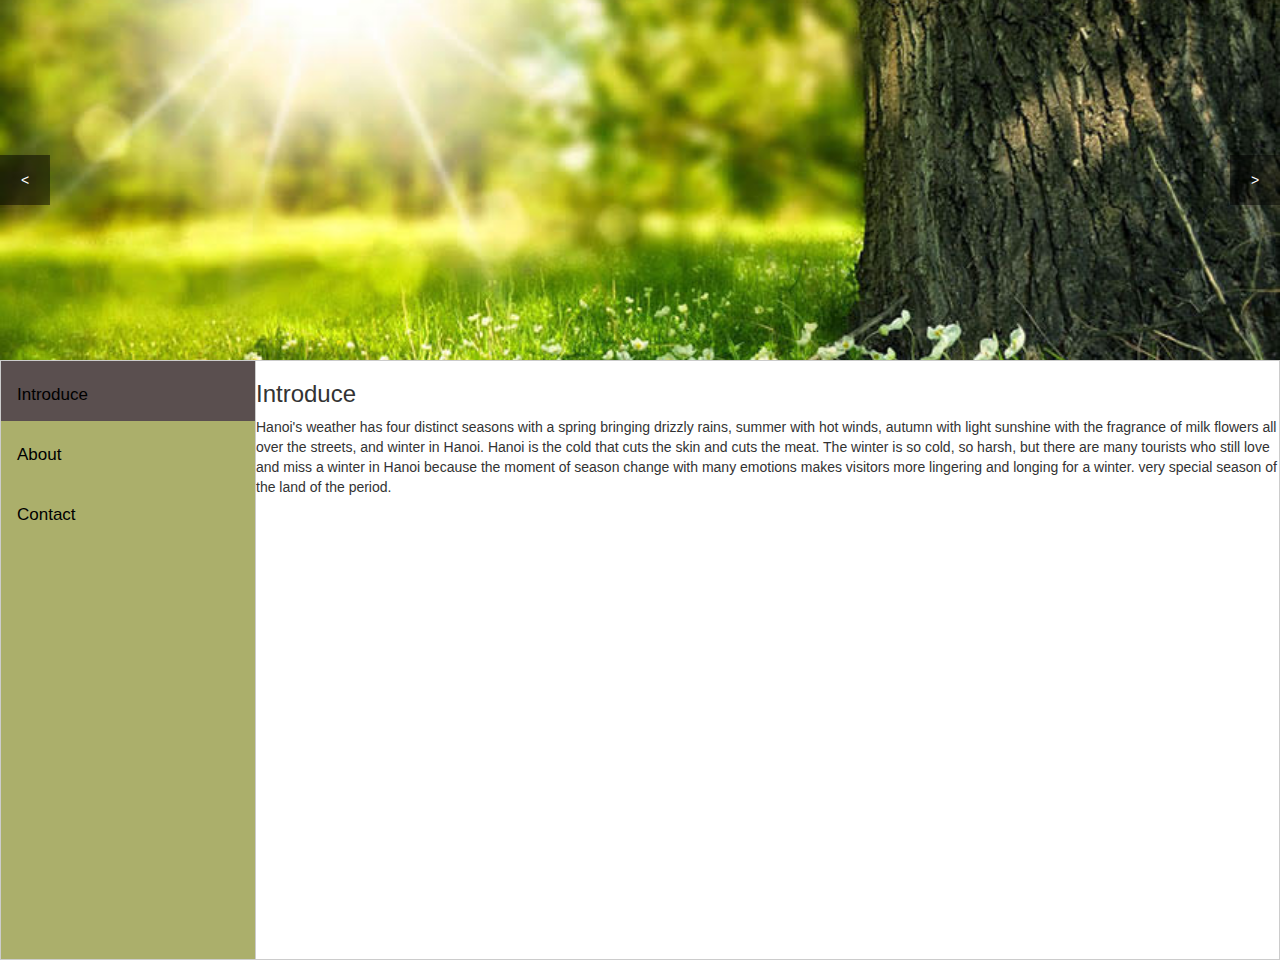
==== index.html @ c47d514f "layout blog" ====
<!DOCTYPE html>
<html lang="en">
  <head>
    <title>Blog</title>
    <meta charset="utf-8" />
    <meta name="viewport" content="width=device-width, initial-scale=1" />
    <link
      rel="stylesheet"
      href="https://maxcdn.bootstrapcdn.com/bootstrap/3.4.1/css/bootstrap.min.css"
    />
    <script src="https://ajax.googleapis.com/ajax/libs/jquery/3.6.3/jquery.min.js"></script>
    <script src="https://maxcdn.bootstrapcdn.com/bootstrap/3.4.1/js/bootstrap.min.js"></script>
    <link rel="stylesheet" href="index.css" />
  </head>
  <body>
    <div class="carousel-container">
      <div class="carousel">
        <img src="./img/img1.jpeg" alt="img1...." />
        <img src="./img/img2.jpeg" alt="img2...." />
        <img src="./img/img3.jpeg" alt="img3...." />
        <img src="./img/img4.jpeg" alt="img4...." />
      </div>
      <button class="prev-button">&lt;</button>
      <button class="next-button">&gt;</button>
    </div>
    <div class="tab">
      <button
        class="tablinks"
        onclick="openCity(event, 'London')"
        id="defaultOpen1"
      >
        Introduce
      </button>
      <button class="tablinks" onclick="openCity(event, 'Paris')">About</button>
      <button class="tablinks" onclick="openCity(event, 'Tokyo')">
        Contact
      </button>
    </div>

    <div id="London" class="tabcontent-veritical">
      <h3>Introduce</h3>
      <p>
        Hanoi's weather has four distinct seasons with a spring bringing drizzly
        rains, summer with hot winds, autumn with light sunshine with the
        fragrance of milk flowers all over the streets, and winter in Hanoi.
        Hanoi is the cold that cuts the skin and cuts the meat. The winter is so
        cold, so harsh, but there are many tourists who still love and miss a
        winter in Hanoi because the moment of season change with many emotions
        makes visitors more lingering and longing for a winter. very special
        season of the land of the period.
      </p>
    </div>

    <div id="Paris" class="tabcontent-veritical">
      <span>
        <button class="tablink" onclick="openPage('Home', this, '#C41E3A')">
          Spring
        </button>
        <button
          class="tablink"
          onclick="openPage('News', this, '#C41E3A')"
          id="defaultOpen2"
        >
          Summer
        </button>
        <button class="tablink" onclick="openPage('Contact', this, '#C41E3A')">
          Autumn
        </button>
        <button class="tablink" onclick="openPage('About', this, '#C41E3A')">
          Winter
        </button>

        <div id="Home" class="tabcontent">
          <h3>Spring</h3>
          <p>
            Spring is the season that everyone looks forward to. This is the
            season of trees sprouting buds full of life. The weather is a bit
            cold and sometimes a little drizzly. Drops of water glistening on
            the leaves. Birds chirping to welcome the new day. In the spring, my
            family often cleans the house to prepare for Tet
          </p>
        </div>

        <div id="News" class="tabcontent">
          <h3>Summer</h3>
          <p>
            Summer is one of the four commonly recognized seasons in temperate
            and subarctic regions. Summer is the hottest season of the year and
            it happens sometime after spring and before autumn. On the summer
            solstice, the day is the longest and the night the shortest, and
            from after the solstice the length of the day begins to decrease.
          </p>
        </div>

        <div id="Contact" class="tabcontent">
          <h3>Autumn</h3>
          <p>
            Autumn is the season in which most crops are harvested and deciduous
            trees lose their leaves. It is also the season in which daylight
            gets shorter and colder (especially at high latitudes). In temperate
            regions, rainfall is also gradually increasing in some areas.
          </p>
        </div>

        <div id="About" class="tabcontent">
          <h3>Winter</h3>
          <p>
            On the days when the seasons change, bringing with them cold winds
            is the time to signal a winter is coming all over the streets of
            Hanoi capital. Every morning when going to the street, visitors will
            feel the cold gradually seep into each finger, in each breath and in
            a gloomy landscape like Western European countries.
          </p>
        </div>
      </span>
    </div>

    <div id="Tokyo" class="tabcontent-veritical">
      <h3>About</h3>
      <p>Tokyo is the capital of Japan.</p>
    </div>

    <script src="./index.js"></script>
  </body>
</html>
---- index.css ----
.carousel-container {
    position: relative;
    width: 100%;
    height: 40%;
    overflow: hidden;
  }
  
  .carousel {
    position: absolute;
    top: 0;
    left: 0;
    width: 400%;
    height: 100%;
    display: flex;
    transition: transform 0.5s ease-in-out;
  }
  
  .carousel img {
    width: 25%;
    height: 100%;
    object-fit: cover;
  }
  
  .prev-button, .next-button {
    position: absolute;
    top: 50%;
    transform: translateY(-50%);
    width: 50px;
    height: 50px;
    background-color: rgba(0, 0, 0, 0.5);
    color: #fff;
    border: none;
    outline: none;
    cursor: pointer;
  }
  
  .prev-button {
    left: 0;
  }
  
  .next-button {
    right: 0;
  }
  * {box-sizing: border-box}

/* Set height of body and the document to 100% */
body, html {
  height: 100%;
  margin: 0;
  font-family: Arial;
}

/* Style tab links */
.tablink {
  background-color: #555;
  color: white;
  float: left;
  border: none;
  outline: none;
  cursor: pointer;
  padding: 14px 16px;
  font-size: 17px;
  width: 25%;
  height: 60px;
}

.tablink:hover {
  background-color: #777;
}

.tabcontent {
  /* color: white; */
  display: none;
  padding: 100px 20px;
  height: 100%;
}

#Home {background-color: lemonchiffon;}
#News {background-color: lemonchiffon;}
#Contact {background-color: lemonchiffon;}
#About {background-color: lemonchiffon;}


/* Style the tab */
.tab {
    float: left;
    border: 1px solid #ccc;
    background-color: #abaf6b;
    width: 20%;
    height: 600px;
  }
  
  /* Style the buttons inside the tab */
  .tab button {
    display: block;
    background-color: inherit;
    color: black;
    padding: 22px 16px;
    height: 60px;
    width: 100%;
    border: none;
    outline: none;
    text-align: left;
    cursor: pointer;
    transition: 0.3s;
    font-size: 17px;
  }
  
  /* Change background color of buttons on hover */
  .tab button:hover {
    background-color: #ddd;
  }
  
  /* Create an active/current "tab button" class */
  .tab button.active {
    background-color: #5a4f4f;
  }
  
  /* Style the tab content */
  .tabcontent-veritical {
    float: left;
    /* padding: 0px 12px; */
    border: 1px solid #ccc;
    width: 80%;
    border-left: none;
    height: 600px;
  }
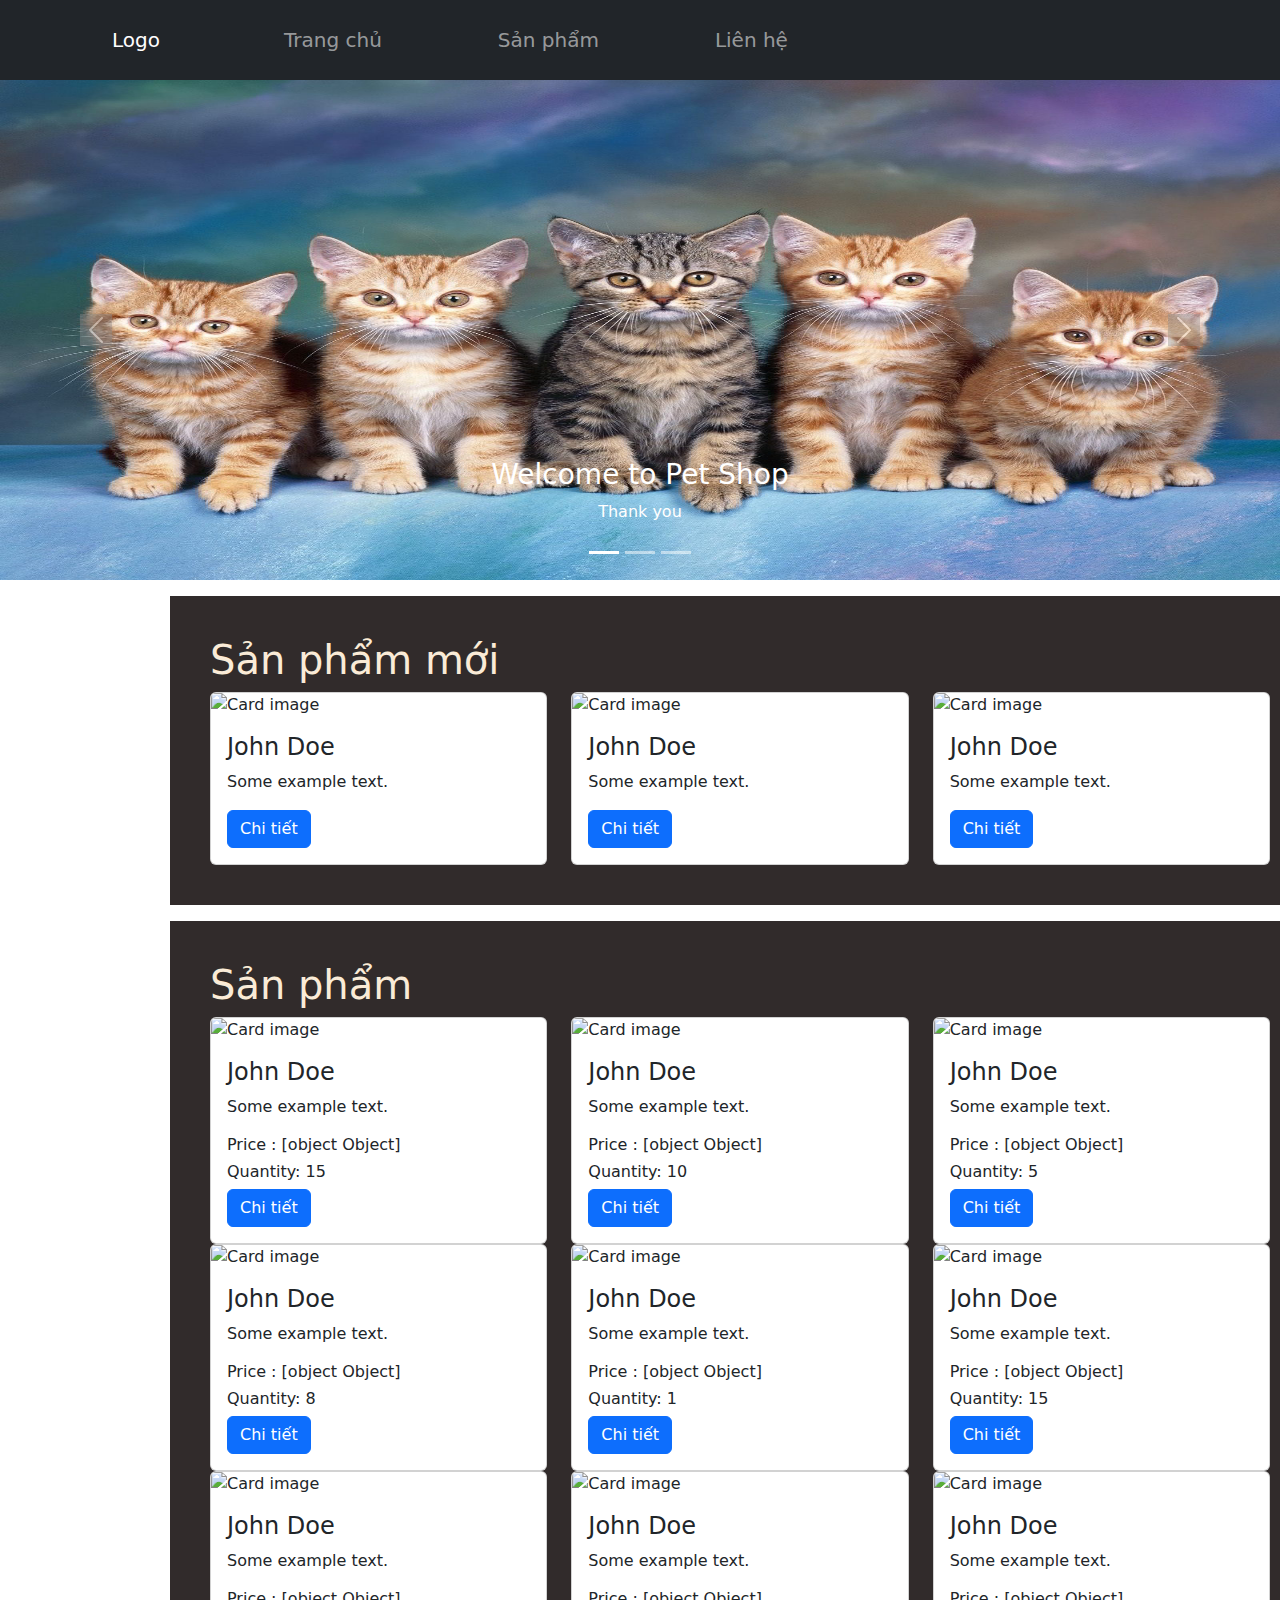
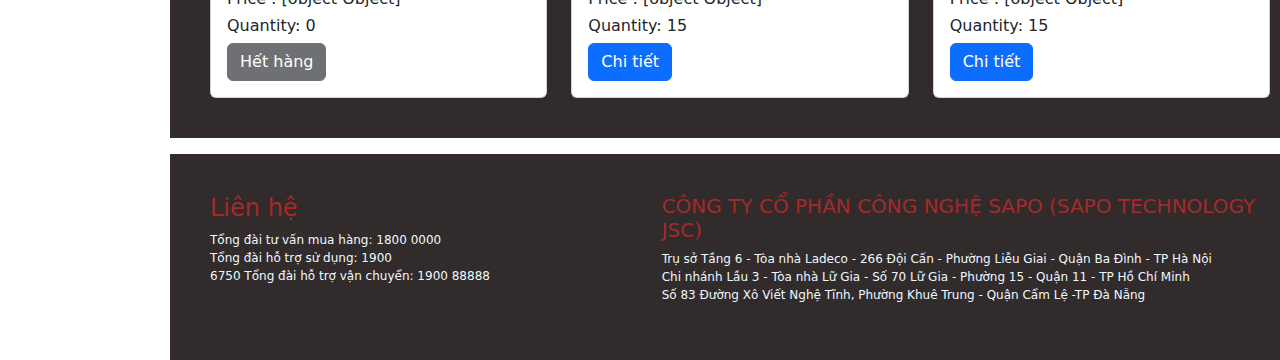
==== commit fca60a33: "layout blog" ====
--- a/index.html
+++ b/index.html
@@ -1,125 +1,198 @@
 <!DOCTYPE html>
 <html lang="en">
   <head>
-    <title>Blog</title>
+    <title>Cuc's Blog</title>
     <meta charset="utf-8" />
     <meta name="viewport" content="width=device-width, initial-scale=1" />
     <link
+      href="https://cdn.jsdelivr.net/npm/bootstrap@5.2.3/dist/css/bootstrap.min.css"
       rel="stylesheet"
-      href="https://maxcdn.bootstrapcdn.com/bootstrap/3.4.1/css/bootstrap.min.css"
     />
-    <script src="https://ajax.googleapis.com/ajax/libs/jquery/3.6.3/jquery.min.js"></script>
-    <script src="https://maxcdn.bootstrapcdn.com/bootstrap/3.4.1/js/bootstrap.min.js"></script>
-    <link rel="stylesheet" href="index.css" />
+    <script src="https://cdn.jsdelivr.net/npm/bootstrap@5.2.3/dist/js/bootstrap.bundle.min.js"></script>
+    <link rel="stylesheet" type="text/css" href="./style.css" />
   </head>
   <body>
-    <div class="carousel-container">
-      <div class="carousel">
-        <img src="./img/img1.jpeg" alt="img1...." />
-        <img src="./img/img2.jpeg" alt="img2...." />
-        <img src="./img/img3.jpeg" alt="img3...." />
-        <img src="./img/img4.jpeg" alt="img4...." />
+    <nav class="navbar navbar-expand-sm navbar-dark bg-dark">
+      <div class="container-fluid">
+        <a class="navbar-brand" href="javascript:void(0)">Logo</a>
+        <button
+          class="navbar-toggler"
+          type="button"
+          data-bs-toggle="collapse"
+          data-bs-target="#mynavbar"
+        >
+          <span class="navbar-toggler-icon"></span>
+        </button>
+        <div class="collapse navbar-collapse" id="mynavbar">
+          <ul class="navbar-nav me-auto">
+            <li class="nav-item">
+              <a class="nav-link" href="index.html">Trang chủ</a>
+            </li>
+            <li class="nav-item">
+              <a class="nav-link" href="#Product">Sản phẩm</a>
+            </li>
+            <li class="nav-item">
+              <a class="nav-link" href="#Contact">Liên hệ</a>
+            </li>
+          </ul>
+          <!-- <form class="d-flex"> <input class="form-control me-2" type="text" placeholder="Search" /> <button class="btn btn-primary" type="button">Search</button> </form> -->
+        </div>
       </div>
-      <button class="prev-button">&lt;</button>
-      <button class="next-button">&gt;</button>
-    </div>
-    <div class="tab">
-      <button
-        class="tablinks"
-        onclick="openCity(event, 'London')"
-        id="defaultOpen1"
-      >
-        Introduce
-      </button>
-      <button class="tablinks" onclick="openCity(event, 'Paris')">About</button>
-      <button class="tablinks" onclick="openCity(event, 'Tokyo')">
-        Contact
-      </button>
-    </div>
-
-    <div id="London" class="tabcontent-veritical">
-      <h3>Introduce</h3>
-      <p>
-        Hanoi's weather has four distinct seasons with a spring bringing drizzly
-        rains, summer with hot winds, autumn with light sunshine with the
-        fragrance of milk flowers all over the streets, and winter in Hanoi.
-        Hanoi is the cold that cuts the skin and cuts the meat. The winter is so
-        cold, so harsh, but there are many tourists who still love and miss a
-        winter in Hanoi because the moment of season change with many emotions
-        makes visitors more lingering and longing for a winter. very special
-        season of the land of the period.
-      </p>
-    </div>
-
-    <div id="Paris" class="tabcontent-veritical">
-      <span>
-        <button class="tablink" onclick="openPage('Home', this, '#C41E3A')">
-          Spring
+    </nav>
+    <div id="home">
+      <!-- Carousel -->
+      <div id="demo" class="carousel slide" data-bs-ride="carousel">
+        <!-- Indicators/dots -->
+        <div class="carousel-indicators">
+          <button
+            type="button"
+            data-bs-target="#demo"
+            data-bs-slide-to="0"
+            class="active"
+          ></button>
+          <button
+            type="button"
+            data-bs-target="#demo"
+            data-bs-slide-to="1"
+          ></button>
+          <button
+            type="button"
+            data-bs-target="#demo"
+            data-bs-slide-to="2"
+          ></button>
+        </div>
+        <!-- The slideshow/carousel -->
+        <div class="carousel-inner">
+          <div class="carousel-item active">
+            <img src="./img/bia4.jpeg" alt="Los Angeles" class="d-block" />
+            <div class="carousel-caption">
+              <h3>Welcome to Pet Shop</h3>
+              <p>Thank you</p>
+            </div>
+          </div>
+          <div class="carousel-item">
+            <img src="./img/bia2.jpeg" alt="Chicago" class="d-block" />
+            <div class="carousel-caption">
+              <h3>Welcome to Pet Shop</h3>
+              <p>Thank you!</p>
+            </div>
+          </div>
+          <div class="carousel-item">
+            <img src="./img/bia3.jpeg" alt="New York" class="d-block" />
+            <div class="carousel-caption">
+              <h3>Welcome to Pet Shop</h3>
+              <p>Thank you</p>
+            </div>
+          </div>
+        </div>
+        <!-- Left and right controls/icons -->
+        <button
+          class="carousel-control-prev"
+          type="button"
+          data-bs-target="#demo"
+          data-bs-slide="prev"
+        >
+          <span class="carousel-control-prev-icon"></span>
         </button>
         <button
-          class="tablink"
-          onclick="openPage('News', this, '#C41E3A')"
-          id="defaultOpen2"
+          class="carousel-control-next"
+          type="button"
+          data-bs-target="#demo"
+          data-bs-slide="next"
         >
-          Summer
+          <span class="carousel-control-next-icon"></span>
         </button>
-        <button class="tablink" onclick="openPage('Contact', this, '#C41E3A')">
-          Autumn
-        </button>
-        <button class="tablink" onclick="openPage('About', this, '#C41E3A')">
-          Winter
-        </button>
-
-        <div id="Home" class="tabcontent">
-          <h3>Spring</h3>
-          <p>
-            Spring is the season that everyone looks forward to. This is the
-            season of trees sprouting buds full of life. The weather is a bit
-            cold and sometimes a little drizzly. Drops of water glistening on
-            the leaves. Birds chirping to welcome the new day. In the spring, my
-            family often cleans the house to prepare for Tet
-          </p>
+      </div>
+      <div class="container-fluid mt-3">
+        <div class="container">
+          <div class="row"><h1 class="title-product">Sản phẩm mới</h1></div>
+          <div class="row">
+            <div class="col item-product">
+              <div class="card">
+                <img
+                  class="card-img-top"
+                  src="./img/cat3.jpg"
+                  alt="Card image"
+                />
+                <div class="card-body">
+                  <h4 class="card-title">John Doe</h4>
+                  <p class="card-text">Some example text.</p>
+                  <a href="productDetail.html" class="btn btn-primary"
+                    >Chi tiết</a
+                  >
+                </div>
+              </div>
+            </div>
+            <div class="col item-product">
+              <div class="card">
+                <img
+                  class="card-img-top"
+                  src="./img/cat2.jpg"
+                  alt="Card image"
+                />
+                <div class="card-body">
+                  <h4 class="card-title">John Doe</h4>
+                  <p class="card-text">Some example text.</p>
+                  <a href="productDetail.html" class="btn btn-primary"
+                    >Chi tiết</a
+                  >
+                </div>
+              </div>
+            </div>
+            <div class="col item-product">
+              <div class="card">
+                <img
+                  class="card-img-top"
+                  src="./img/dog1.jpg"
+                  alt="Card image"
+                />
+                <div class="card-body">
+                  <h4 class="card-title">John Doe</h4>
+                  <p class="card-text">Some example text.</p>
+                  <a href="productDetail.html" class="btn btn-primary"
+                    >Chi tiết</a
+                  >
+                </div>
+              </div>
+            </div>
+          </div>
         </div>
-
-        <div id="News" class="tabcontent">
-          <h3>Summer</h3>
-          <p>
-            Summer is one of the four commonly recognized seasons in temperate
-            and subarctic regions. Summer is the hottest season of the year and
-            it happens sometime after spring and before autumn. On the summer
-            solstice, the day is the longest and the night the shortest, and
-            from after the solstice the length of the day begins to decrease.
-          </p>
+      </div>
+    </div>
+    <div id="Product" class="container-fluid mt-3">
+      <div class="container">
+        <div class="row"><h1 class="title-product">Sản phẩm</h1></div>
+        <div class="list-product"></div>
+      </div>
+    </div>
+    <div id="Contact" class="container-fluid mt-3">
+      <div class="container">
+        <div class="row">
+          <div class="col-5">
+            <h4 class="contact-title">Liên hệ</h4>
+            <p class="contact">
+              Tổng đài tư vấn mua hàng: 1800 0000 <br />
+              Tổng đài hỗ trợ sử dụng: 1900 <br />
+              6750 Tổng đài hỗ trợ vận chuyển: 1900 88888
+            </p>
+          </div>
+          <!-- <div class="col"></div> -->
+          <div class="col">
+            <h5 class="contact-title">
+              CÔNG TY CỔ PHẦN CÔNG NGHỆ SAPO (SAPO TECHNOLOGY JSC)
+            </h5>
+            <p class="contact">
+              Trụ sở Tầng 6 - Tòa nhà Ladeco - 266 Đội Cấn - Phường Liễu Giai -
+              Quận Ba Đình - TP Hà Nội <br />
+              Chi nhánh Lầu 3 - Tòa nhà Lữ Gia - Số 70 Lữ Gia - Phường 15 - Quận
+              11 - TP Hồ Chí Minh <br />
+              Số 83 Đường Xô Viết Nghệ Tĩnh, Phường Khuê Trung - Quận Cẩm Lệ -TP
+              Đà Nẵng
+            </p>
+          </div>
         </div>
-
-        <div id="Contact" class="tabcontent">
-          <h3>Autumn</h3>
-          <p>
-            Autumn is the season in which most crops are harvested and deciduous
-            trees lose their leaves. It is also the season in which daylight
-            gets shorter and colder (especially at high latitudes). In temperate
-            regions, rainfall is also gradually increasing in some areas.
-          </p>
-        </div>
-
-        <div id="About" class="tabcontent">
-          <h3>Winter</h3>
-          <p>
-            On the days when the seasons change, bringing with them cold winds
-            is the time to signal a winter is coming all over the streets of
-            Hanoi capital. Every morning when going to the street, visitors will
-            feel the cold gradually seep into each finger, in each breath and in
-            a gloomy landscape like Western European countries.
-          </p>
-        </div>
-      </span>
+      </div>
     </div>
-
-    <div id="Tokyo" class="tabcontent-veritical">
-      <h3>About</h3>
-      <p>Tokyo is the capital of Japan.</p>
-    </div>
-
     <script src="./index.js"></script>
   </body>
 </html>
--- a/style.css
+++ b/style.css
@@ -0,0 +1,66 @@
+.navbar {
+  height: 80px;
+
+  font-size: 20px;
+}
+
+.container-fluid {
+  margin-left: 100px;
+}
+
+.nav-item {
+  margin-left: 100px;
+}
+
+.carousel-control-prev-icon,
+.carousel-control-next-icon {
+  background-color: rgba(140, 139, 137, 0.8);
+}
+
+.d-block {
+  width: 100%;
+
+  height: 500px;
+}
+
+/* .container-fluid{
+  
+text-align: center;
+  
+  } */
+
+ .container {
+  /* margin-top: 100px; */
+
+  background-color: rgb(49, 43, 43);
+
+  padding: 40px;
+
+  width: 100%;
+}
+
+.contact {
+  font-size: 12px;
+
+  color: aliceblue;
+}
+
+.contact-title {
+  color: brown;
+}
+
+.title-product {
+  color: antiquewhite;
+}
+
+.col-detail {
+  color: antiquewhite;
+
+  font-size: 14px;
+
+  display: flex;
+
+  text-align: center;
+
+  justify-content: center;
+}
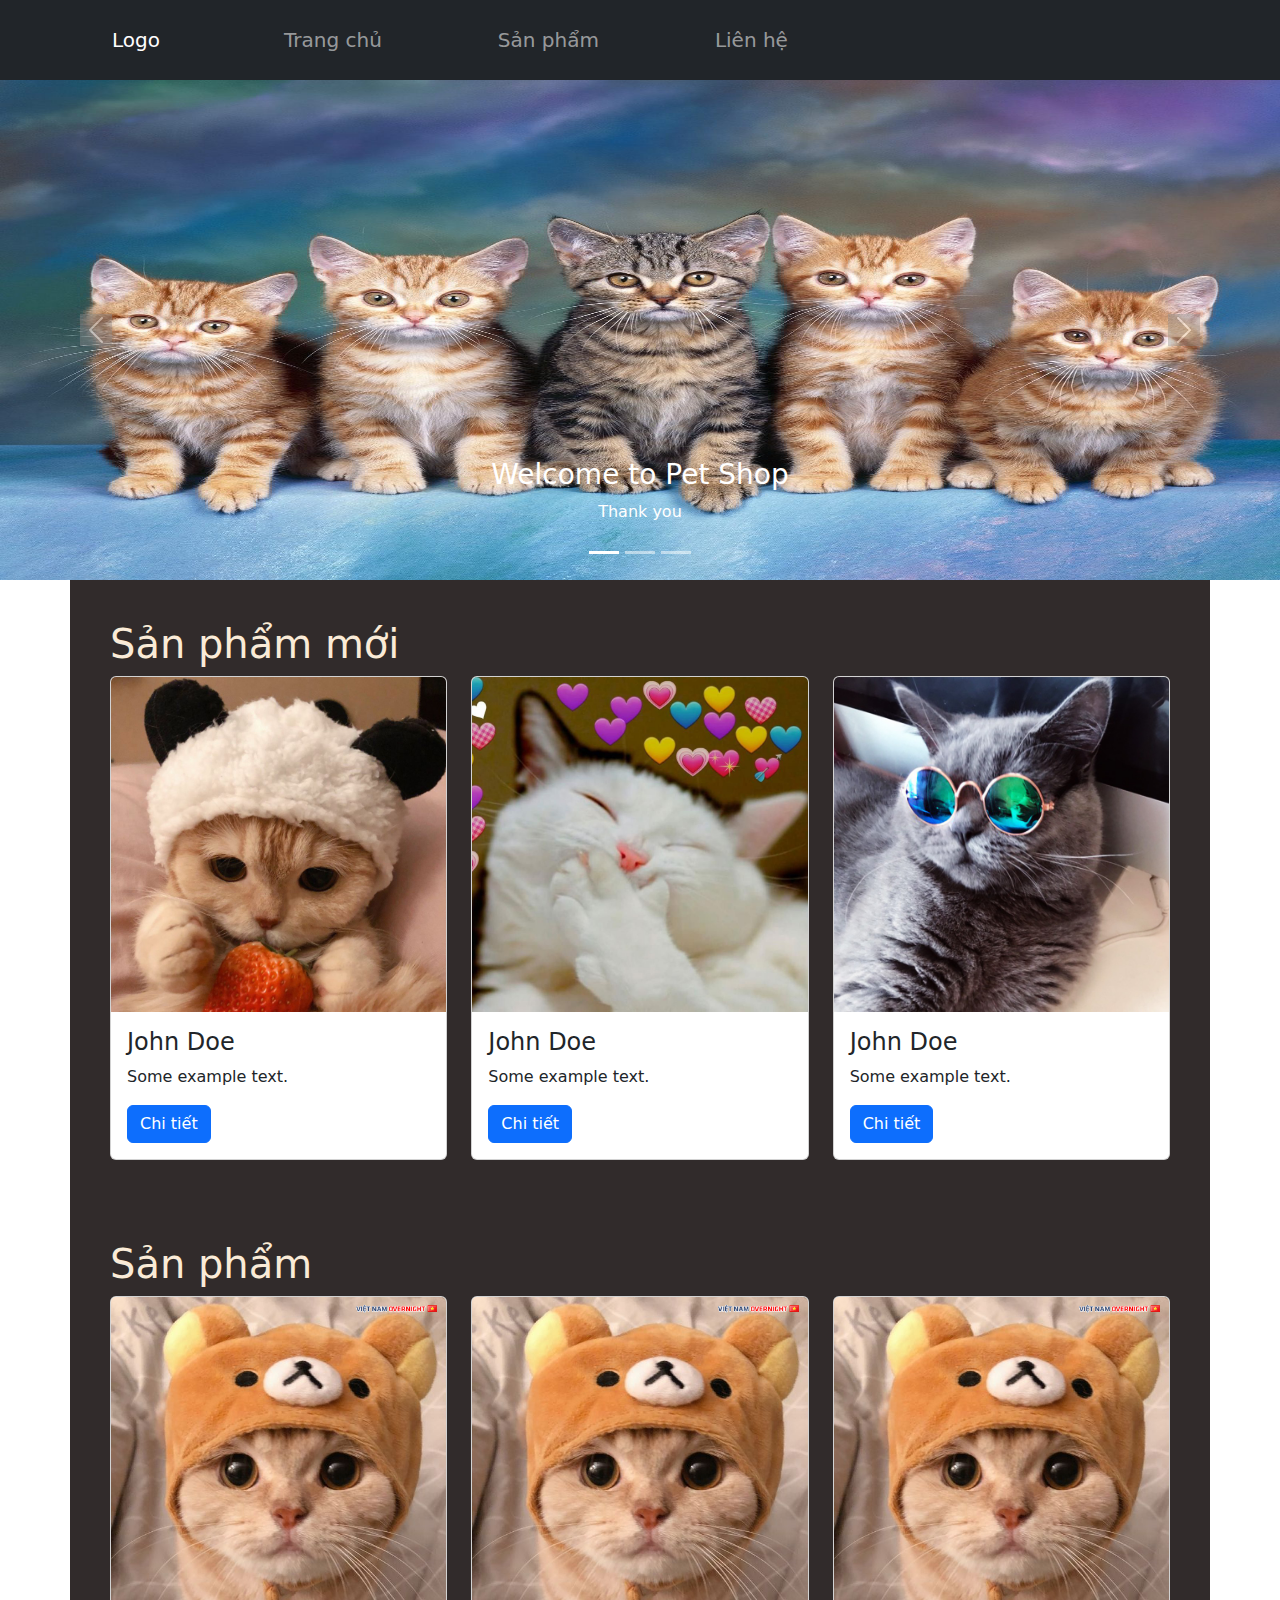
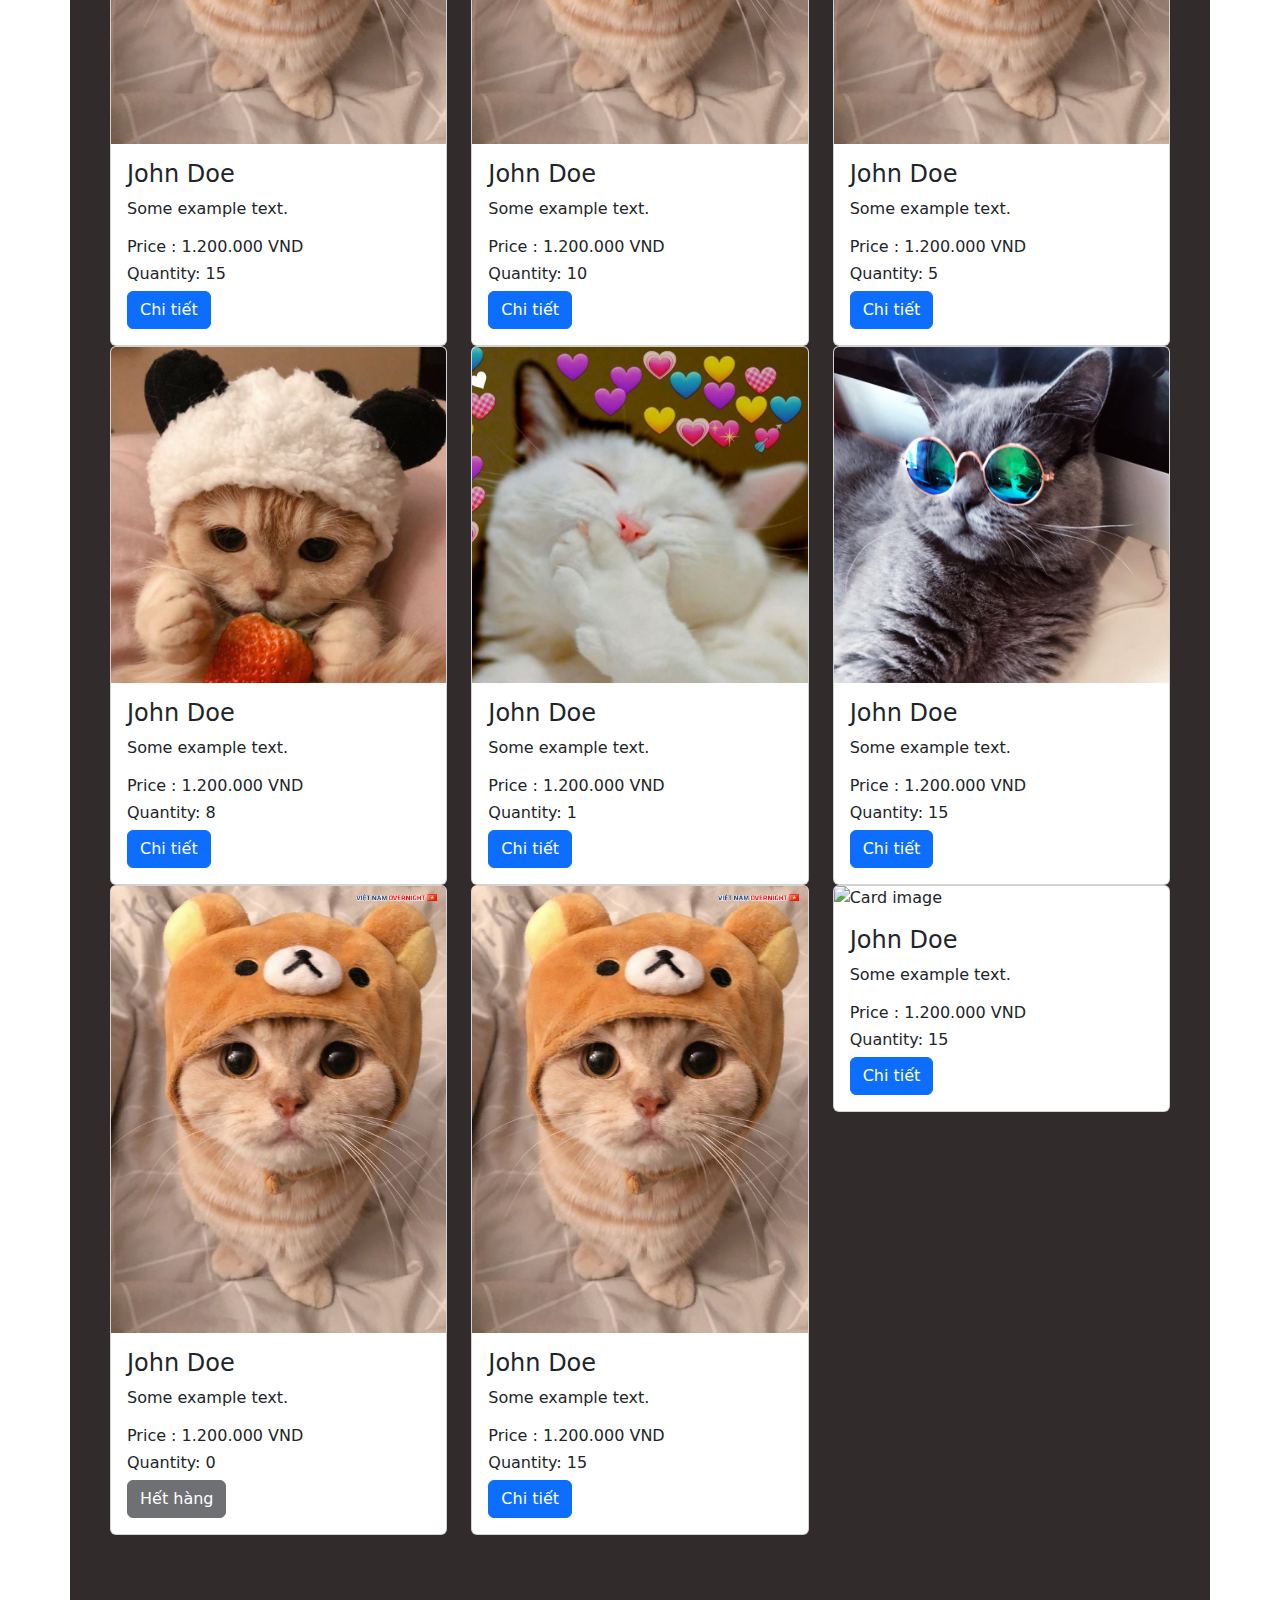
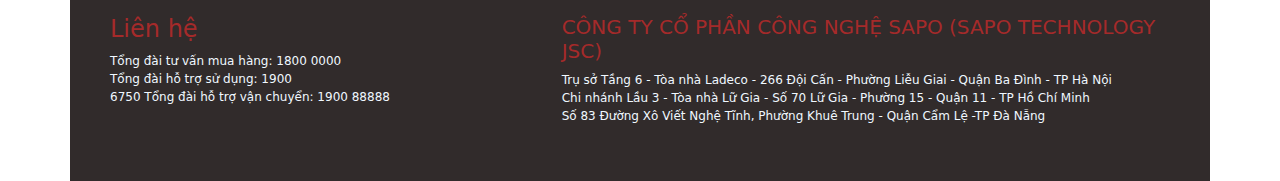
==== commit a903cfa4: "my_blog" ====
--- a/index.html
+++ b/index.html
@@ -103,7 +103,7 @@
           <span class="carousel-control-next-icon"></span>
         </button>
       </div>
-      <div class="container-fluid mt-3">
+      <div >
         <div class="container">
           <div class="row"><h1 class="title-product">Sản phẩm mới</h1></div>
           <div class="row">
@@ -111,7 +111,7 @@
               <div class="card">
                 <img
                   class="card-img-top"
-                  src="./img/cat3.jpg"
+                  src="./img/cat2.jpeg"
                   alt="Card image"
                 />
                 <div class="card-body">
@@ -127,7 +127,7 @@
               <div class="card">
                 <img
                   class="card-img-top"
-                  src="./img/cat2.jpg"
+                  src="./img/cat3.jpeg"
                   alt="Card image"
                 />
                 <div class="card-body">
@@ -143,7 +143,7 @@
               <div class="card">
                 <img
                   class="card-img-top"
-                  src="./img/dog1.jpg"
+                  src="./img/cat4.jpeg"
                   alt="Card image"
                 />
                 <div class="card-body">
@@ -159,13 +159,13 @@
         </div>
       </div>
     </div>
-    <div id="Product" class="container-fluid mt-3">
+    <div id="Product" >
       <div class="container">
         <div class="row"><h1 class="title-product">Sản phẩm</h1></div>
         <div class="list-product"></div>
       </div>
     </div>
-    <div id="Contact" class="container-fluid mt-3">
+    <div id="Contact" >
       <div class="container">
         <div class="row">
           <div class="col-5">
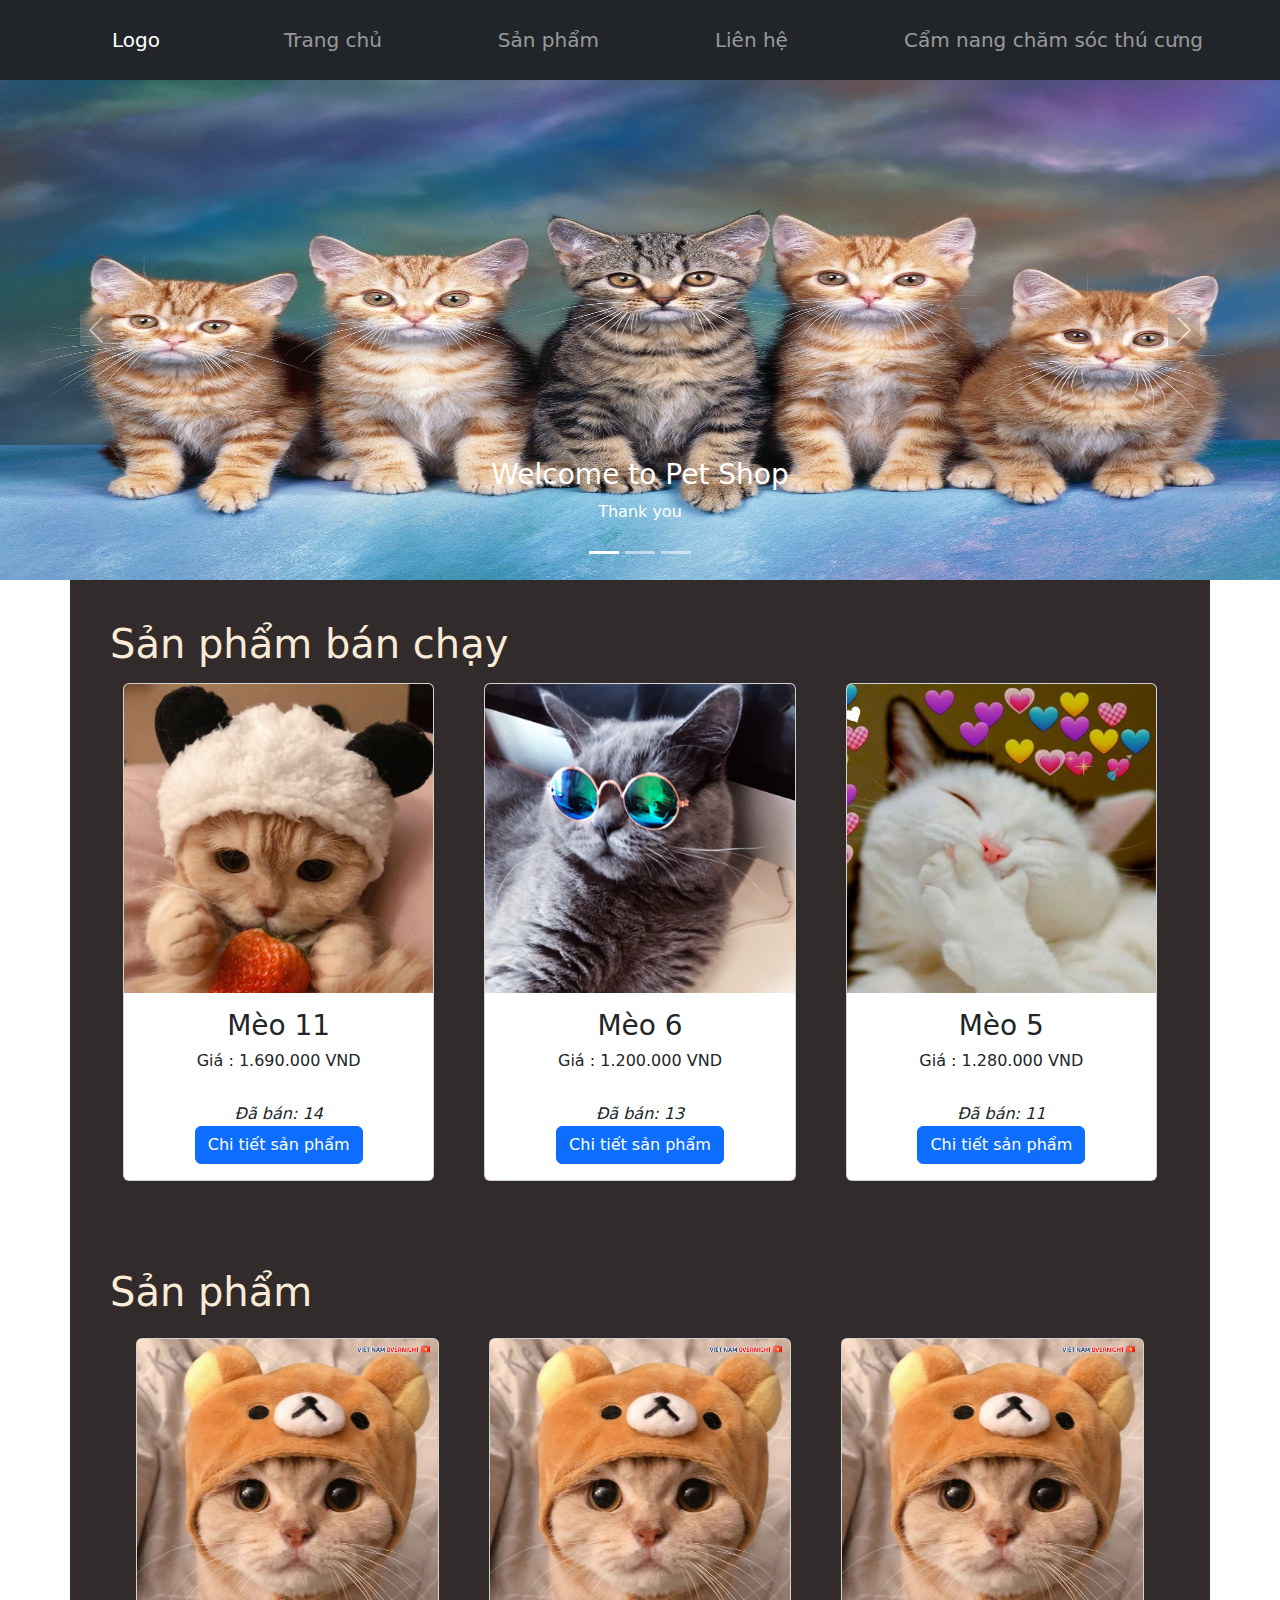
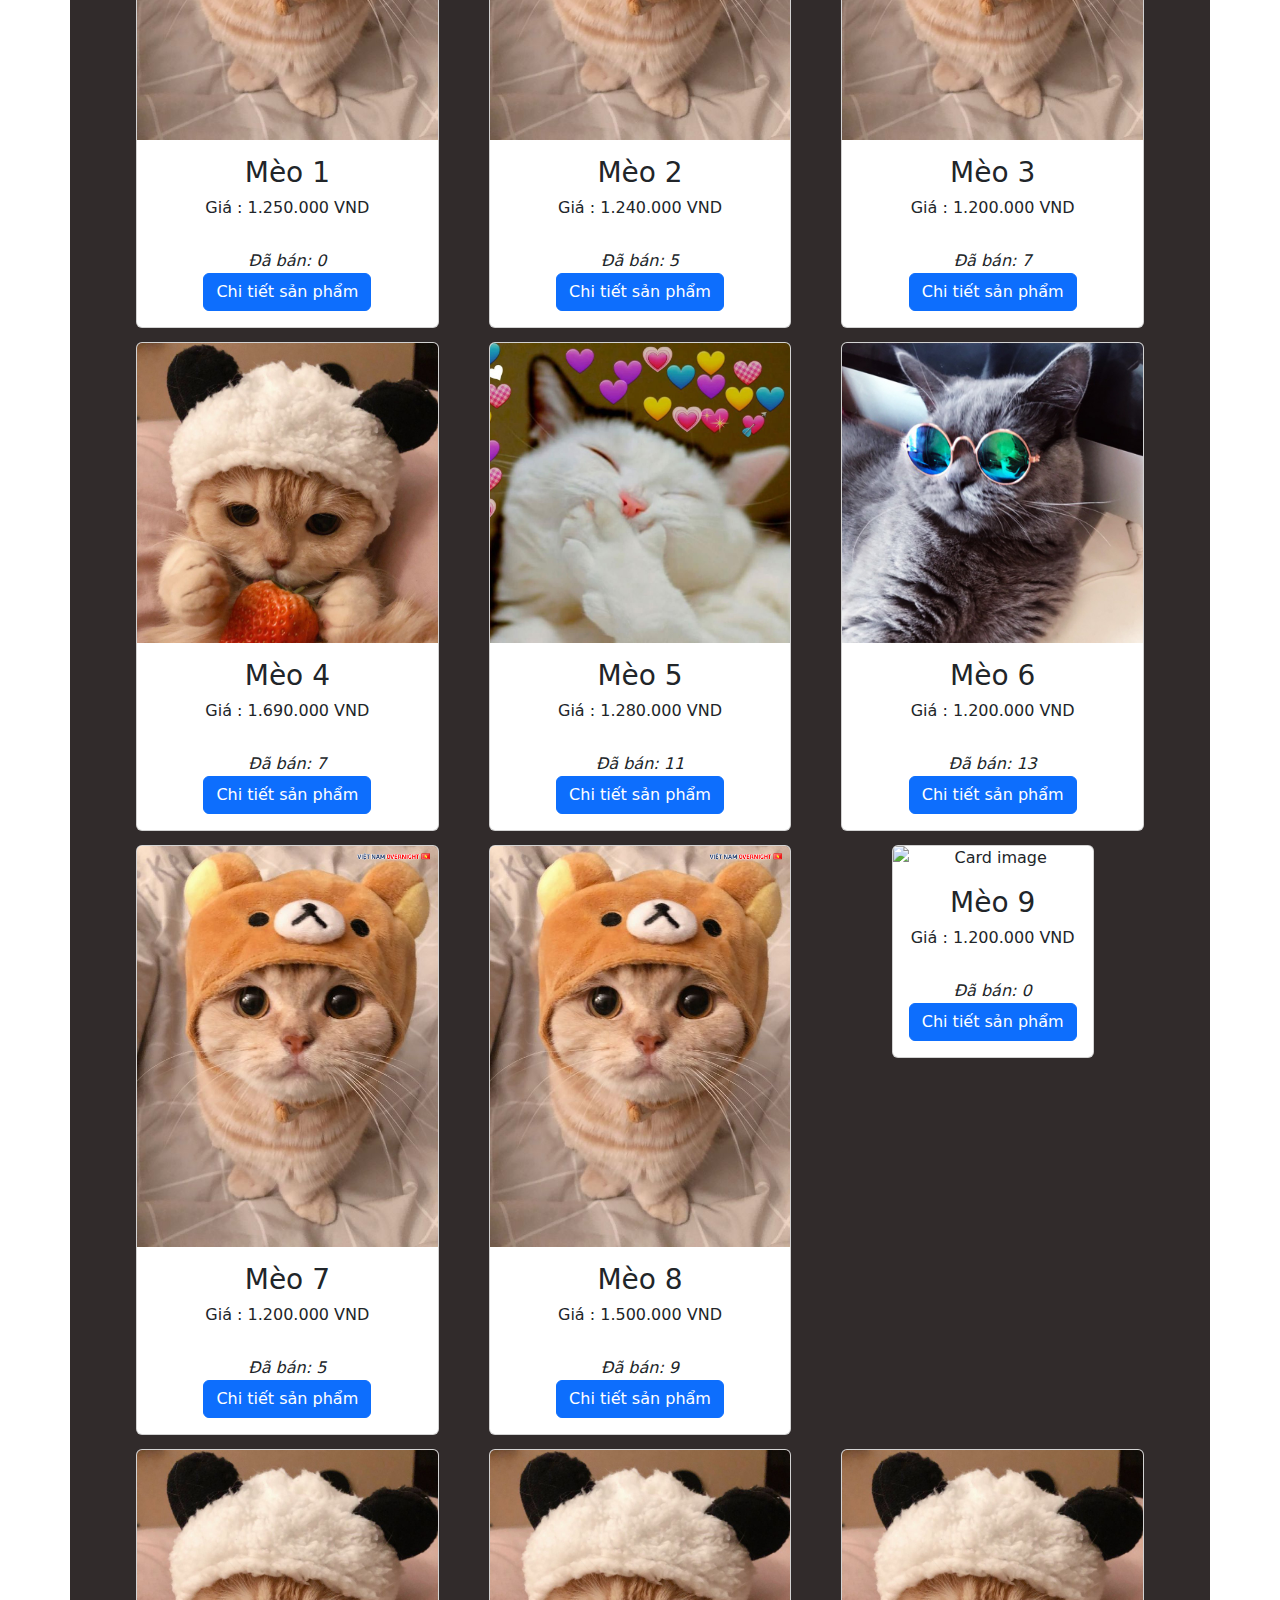
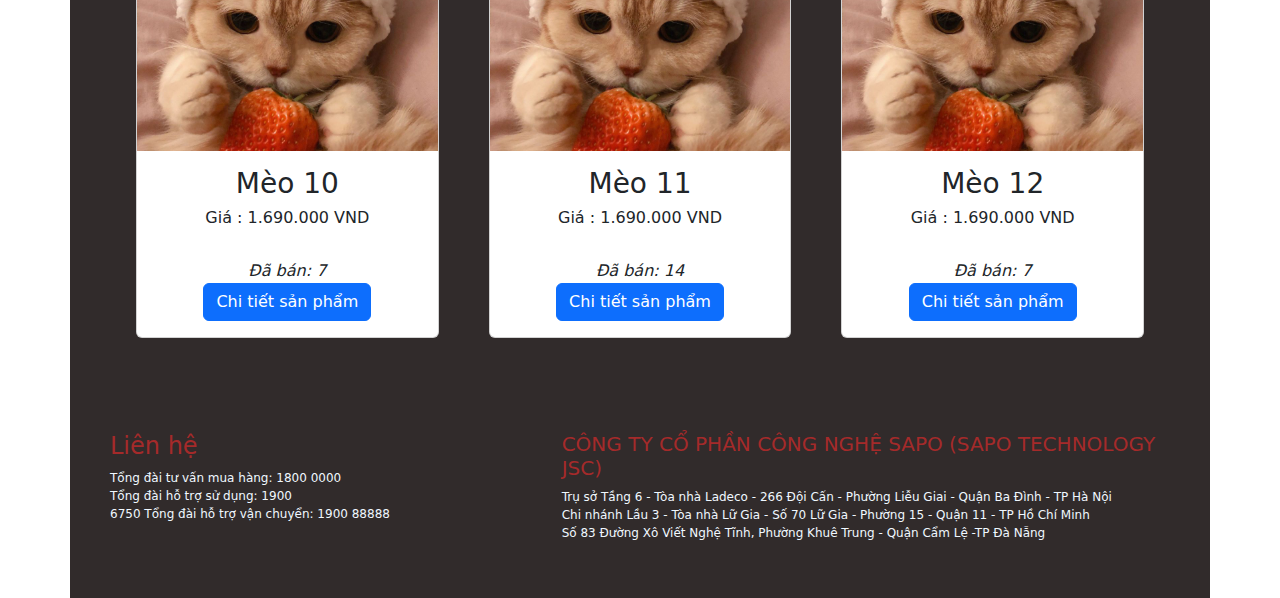
==== commit 2048e924: "update detail function" ====
--- a/index.html
+++ b/index.html
@@ -33,6 +33,9 @@
             </li>
             <li class="nav-item">
               <a class="nav-link" href="#Contact">Liên hệ</a>
+            </li>
+            <li class="nav-item">
+              <a class="nav-link" href="AboutPet.html">Cẩm nang chăm sóc thú cưng</a>
             </li>
           </ul>
           <!-- <form class="d-flex"> <input class="form-control me-2" type="text" placeholder="Search" /> <button class="btn btn-primary" type="button">Search</button> </form> -->
@@ -103,69 +106,65 @@
           <span class="carousel-control-next-icon"></span>
         </button>
       </div>
-      <div >
+      <div>
         <div class="container">
-          <div class="row"><h1 class="title-product">Sản phẩm mới</h1></div>
           <div class="row">
-            <div class="col item-product">
-              <div class="card">
-                <img
-                  class="card-img-top"
-                  src="./img/cat2.jpeg"
-                  alt="Card image"
-                />
-                <div class="card-body">
-                  <h4 class="card-title">John Doe</h4>
-                  <p class="card-text">Some example text.</p>
-                  <a href="productDetail.html" class="btn btn-primary"
-                    >Chi tiết</a
-                  >
-                </div>
+            <h1 class="title-product">Sản phẩm bán chạy</h1>
+          </div>
+
+          
+            <div class="featured-products">
+
+
+
+            </div>
+          
+        </div>
+
+        <!-- The Modal -->
+        <div class="modal" id="myModal">
+          <div class="modal-dialog modal-dialog-centered">
+            <div class="modal-content">
+              <!-- Modal Header -->
+              <div class="modal-header">
+                <h4 class="modal-title">Chi tiết sản phẩm</h4>
+                <button
+                  type="button"
+                  class="btn-close"
+                  data-bs-dismiss="modal"
+                ></button>
               </div>
-            </div>
-            <div class="col item-product">
-              <div class="card">
-                <img
-                  class="card-img-top"
-                  src="./img/cat3.jpeg"
-                  alt="Card image"
-                />
-                <div class="card-body">
-                  <h4 class="card-title">John Doe</h4>
-                  <p class="card-text">Some example text.</p>
-                  <a href="productDetail.html" class="btn btn-primary"
-                    >Chi tiết</a
-                  >
-                </div>
-              </div>
-            </div>
-            <div class="col item-product">
-              <div class="card">
-                <img
-                  class="card-img-top"
-                  src="./img/cat4.jpeg"
-                  alt="Card image"
-                />
-                <div class="card-body">
-                  <h4 class="card-title">John Doe</h4>
-                  <p class="card-text">Some example text.</p>
-                  <a href="productDetail.html" class="btn btn-primary"
-                    >Chi tiết</a
-                  >
-                </div>
+
+              <!-- Modal body -->
+              <div class="modal-body"></div>
+
+              <!-- Modal footer -->
+              <div class="modal-footer">
+                <button
+                  type="button"
+                  class="btn btn-danger"
+                  data-bs-dismiss="modal"
+                >
+                  Close
+                </button>
               </div>
             </div>
           </div>
+          <!-- end modal -->
+
+          <!-- <div class="featured-products"></div> -->
         </div>
       </div>
     </div>
-    <div id="Product" >
+    <div id="Product">
       <div class="container">
         <div class="row"><h1 class="title-product">Sản phẩm</h1></div>
-        <div class="list-product"></div>
+        <button class="btn" data-bs-toggle="modal" data-bs-target="#myModal">
+          <div class="list-product"></div>
+        </button>
       </div>
     </div>
-    <div id="Contact" >
+    <div id="Contact">
       <div class="container">
         <div class="row">
           <div class="col-5">
--- a/style.css
+++ b/style.css
@@ -64,3 +64,6 @@
 
   justify-content: center;
 }
+#care-page{
+  margin: 50px;
+}
